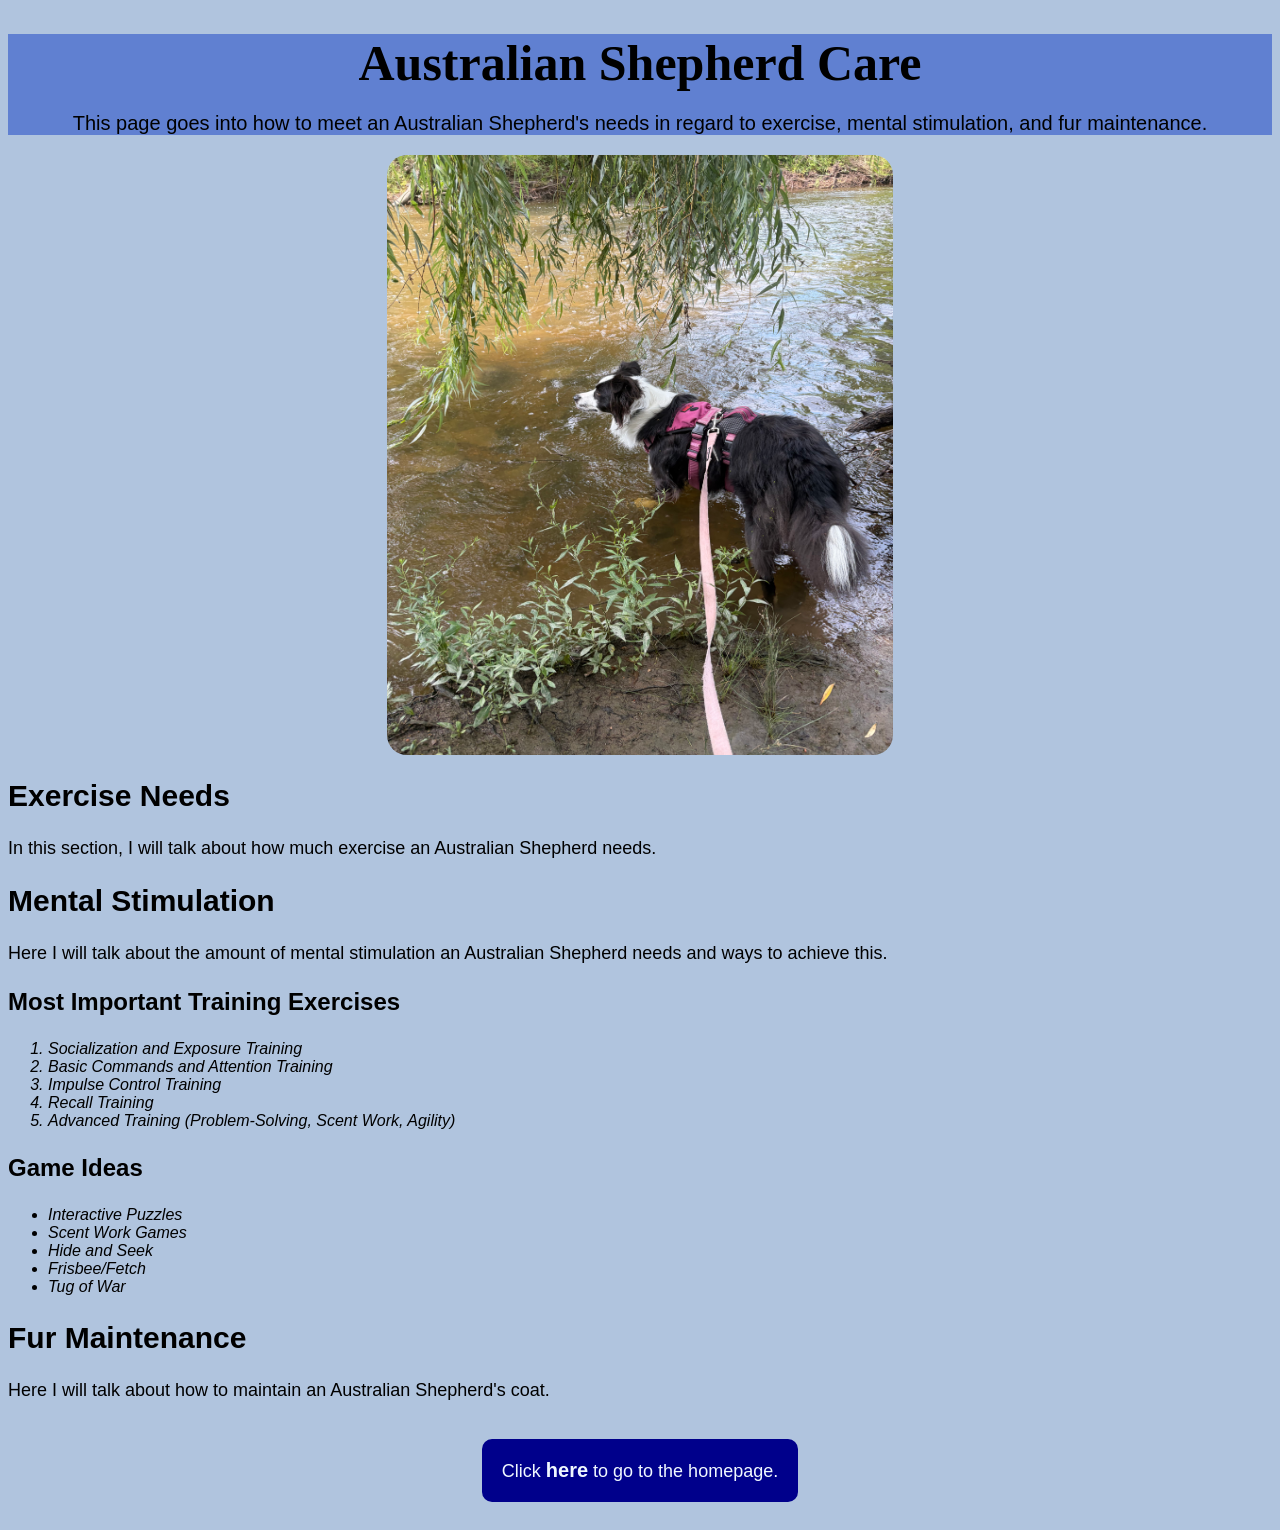
==== page2.html @ 38b5526c "Added classes and IDs to the index.html and page2.html files and styled them in the style.css file. " ====
<!DOCTYPE html>
<html lang="en">
<head>
    <meta charset="UTF-8">
    <meta name="viewport" content="width=device-width, initial-scale=1.0">
    <!--Created a title for visitors to find the webpage-->
    <title>Australian Shepherd Care</title>
    <link rel="stylesheet" href="./css/style.css"/>
</head>
<body>
    <header id="page2_header">
        <!--Used heading 1 tag to indicate the main topic of the page-->
        <h1>Australian Shepherd Care</h1>
        <!--Used a paragraph tag to add text explaining the content of the page-->
        <p class="overview">This page goes into how to meet an Australian Shepherd's needs in 
        regard to exercise, mental stimulation, and fur maintenance.
        </p>
    </header>
    <main>
        <article>
            <!--Included an image and alternative text to describe the image
            for screen readers, the source for the image's location, and defined the width
            to maintain a consistent image size relative to different screen sizes-->
            <img id="page2_image" 
                alt="A picture of my Australian Shepherd, Meadow."
                src="images/Meadow2.jpeg"
                width="40%"
            />
            <section>
                <!--Used the heading 2 tag to create the heading for a section of content-->
                <h2>Exercise Needs</h2>
                <!--Used the paragraph tag to create placeholder text for future content-->
                <p>
                    In this section, I will talk about how much exercise an Australian 
                    Shepherd needs.
                </p>
            </section>
            <section id="mental_stimulation">
                <!--Used the heading 2 tag to create the heading for a section of content-->
                <h2>Mental Stimulation</h2>
                <!--Used the paragraph tag to create placeholder text for future content-->
                <p>
                    Here I will talk about the amount of mental stimulation an Australian
                    Shepherd needs and ways to achieve this.
                </p>
                <!--Used heading 3 tag to put less emphasis on this section-->
                <h3>Most Important Training Exercises</h3>
                <!--Created an ordered list to rank most important training exercises-->
                <ol>
                    <li>Socialization and Exposure Training</li>
                    <li>Basic Commands and Attention Training</li>
                    <li>Impulse Control Training</li>
                    <li>Recall Training</li>
                    <li>Advanced Training (Problem-Solving, Scent Work, Agility)</li>
                </ol>
                <!--Used heading 3 tag to put less emphasis on this section-->
                <h3>Game Ideas</h3>
                <!--Created an unordered list to include list items where order doesn't matter-->
                <ul>
                    <li>Interactive Puzzles</li>
                    <li>Scent Work Games</li>
                    <li>Hide and Seek</li>
                    <li>Frisbee/Fetch</li>
                    <li>Tug of War</li>
                </ul>
            </section>
            <section>
                <!--Used the heading 2 tag to create the heading for a section of content-->
                <h2>Fur Maintenance</h2>
                <!--Used the paragraph tag to create placeholder text for future content-->
                <p>
                    Here I will talk about how to maintain an Australian Shepherd's coat.
                </p>
            </section>
        </article>
    </main>
    <footer>
        <!--Used an anchor tag to link to the other internal webpage and used
        a paragraph tag to wrap the link with text-->
        <p class="button">Click <a href="index.html">here</a> to go to the homepage.</p>
    </footer>
</body>
</html>
---- css/style.css ----
body {
    background-color: lightsteelblue;
}
header {
    background-color:rgb(96, 128, 209);
    text-align: center;
}
h1 {
    font-size: 50px;
    font-weight: bold;
    font-family: Cambria, Cochin, Georgia, Times, 'Times New Roman', serif;
    margin-bottom: 10px;
}
h2 {
    font-size: 30px;
    font-family:Verdana, Geneva, Tahoma, sans-serif;
}
h3 {
    font-size: 24px;
    font-family: Verdana, Geneva, Tahoma, sans-serif;
}
p {
    font-size: 18px;
    font-family: 'Segoe UI', Tahoma, Geneva, Verdana, sans-serif;
}
img {
    width:40%;
    height: 600px;
    border-radius:20px;
    display: block;
    margin: auto;
}
ol {
    font-size: 16px;
    font-family: Verdana, Geneva, Tahoma, sans-serif;
    font-style: italic;
}
ul {
    font-size: 16px;
    font-family: Verdana, Geneva, Tahoma, sans-serif;
    font-style: italic;
}
.button {
    background-color: darkblue;
    color:aliceblue;
    padding:20px;
    text-align:center;
    display:inline-block;
    margin:20px;
    border-radius:10px
}
footer {
    text-align: center;
}
footer a {
    text-decoration: none;
    color:aliceblue;
    font-size:20px;
    font-weight: bold;
}
.subheader {
    font-size: 20px;
    font-weight: 500;
    font-style: italic;
    color:rgb(42, 48, 48);
}
#page1_image {
    border-style: inset;
    border-color: cornflowerblue;
    margin-top:10px;
}
.overview {
    font-size: 20px;
    font-weight:480;
}
#page1_header {
    border-radius: 20px;
    padding-bottom:4px;
}
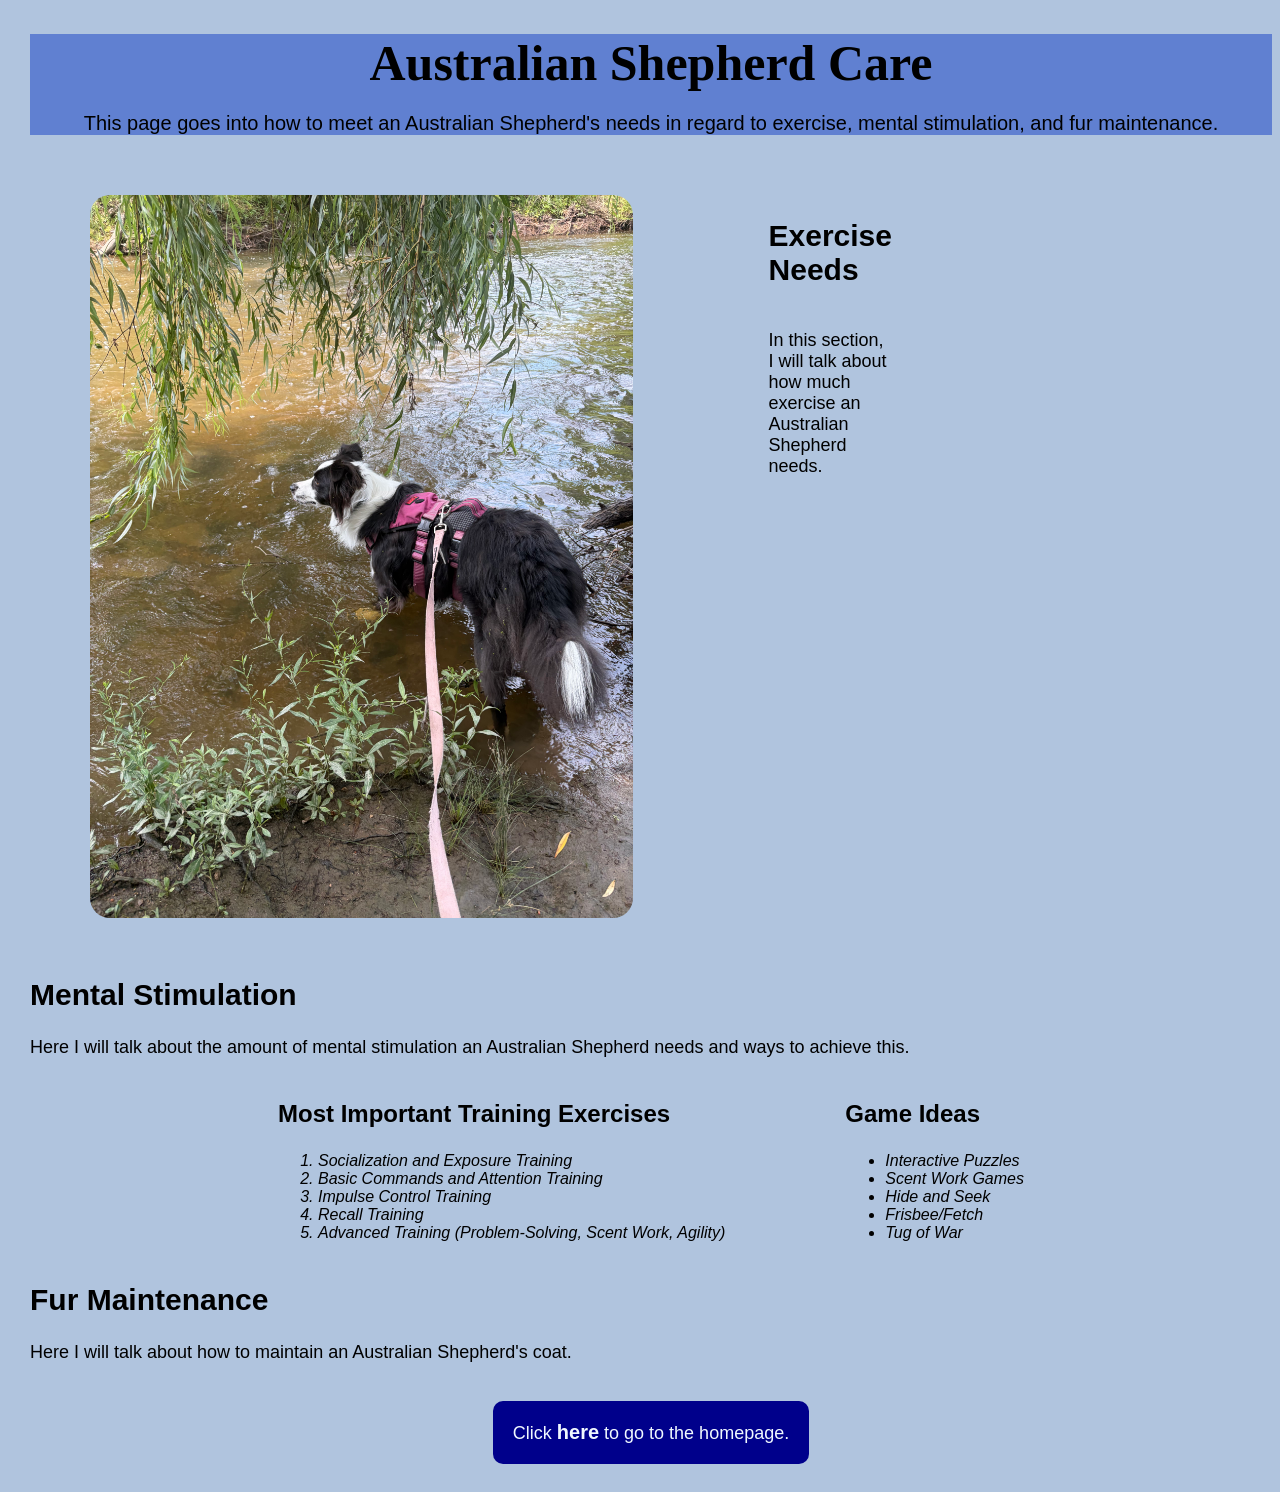
==== commit e208b084: "Updated index.html, page2.html, and style.css to implement flex boxes for better aligning images and" ====
--- a/page2.html
+++ b/page2.html
@@ -18,15 +18,18 @@
     </header>
     <main>
         <article>
-            <!--Included an image and alternative text to describe the image
-            for screen readers, the source for the image's location, and defined the width
-            to maintain a consistent image size relative to different screen sizes-->
-            <img id="page2_image" 
-                alt="A picture of my Australian Shepherd, Meadow."
-                src="images/Meadow2.jpeg"
-                width="40%"
-            />
-            <section>
+            <section id="image2_wrapper">
+              <div class="page2_column1">
+                <!--Included an image and alternative text to describe the image
+                for screen readers, the source for the image's location, and defined the width
+                to maintain a consistent image size relative to different screen sizes-->
+                <img id="page2_image" 
+                    alt="A picture of my Australian Shepherd, Meadow."
+                    src="images/Meadow2.jpeg"
+                    width="40%"
+                />
+              </div>
+              <div class="page2_column2">
                 <!--Used the heading 2 tag to create the heading for a section of content-->
                 <h2>Exercise Needs</h2>
                 <!--Used the paragraph tag to create placeholder text for future content-->
@@ -34,8 +37,9 @@
                     In this section, I will talk about how much exercise an Australian 
                     Shepherd needs.
                 </p>
+              </div>
             </section>
-            <section id="mental_stimulation">
+            <section>
                 <!--Used the heading 2 tag to create the heading for a section of content-->
                 <h2>Mental Stimulation</h2>
                 <!--Used the paragraph tag to create placeholder text for future content-->
@@ -43,26 +47,32 @@
                     Here I will talk about the amount of mental stimulation an Australian
                     Shepherd needs and ways to achieve this.
                 </p>
-                <!--Used heading 3 tag to put less emphasis on this section-->
-                <h3>Most Important Training Exercises</h3>
-                <!--Created an ordered list to rank most important training exercises-->
-                <ol>
-                    <li>Socialization and Exposure Training</li>
-                    <li>Basic Commands and Attention Training</li>
-                    <li>Impulse Control Training</li>
-                    <li>Recall Training</li>
-                    <li>Advanced Training (Problem-Solving, Scent Work, Agility)</li>
-                </ol>
-                <!--Used heading 3 tag to put less emphasis on this section-->
-                <h3>Game Ideas</h3>
-                <!--Created an unordered list to include list items where order doesn't matter-->
-                <ul>
-                    <li>Interactive Puzzles</li>
-                    <li>Scent Work Games</li>
-                    <li>Hide and Seek</li>
-                    <li>Frisbee/Fetch</li>
-                    <li>Tug of War</li>
-                </ul>
+                <section id="training_games_row">
+                  <div class="column1">
+                    <!--Used heading 3 tag to put less emphasis on this section-->
+                    <h3>Most Important Training Exercises</h3>
+                    <!--Created an ordered list to rank most important training exercises-->
+                    <ol>
+                        <li>Socialization and Exposure Training</li>
+                        <li>Basic Commands and Attention Training</li>
+                        <li>Impulse Control Training</li>
+                        <li>Recall Training</li>
+                        <li>Advanced Training (Problem-Solving, Scent Work, Agility)</li>
+                    </ol>
+                  </div>
+                  <div class="column2">
+                    <!--Used heading 3 tag to put less emphasis on this section-->
+                    <h3>Game Ideas</h3>
+                    <!--Created an unordered list to include list items where order doesn't matter-->
+                    <ul>
+                        <li>Interactive Puzzles</li>
+                        <li>Scent Work Games</li>
+                        <li>Hide and Seek</li>
+                        <li>Frisbee/Fetch</li>
+                        <li>Tug of War</li>
+                    </ul>
+                  </div>
+                </section>
             </section>
             <section>
                 <!--Used the heading 2 tag to create the heading for a section of content-->
--- a/css/style.css
+++ b/css/style.css
@@ -1,5 +1,6 @@
 body {
     background-color: lightsteelblue;
+    margin-left:30px;
 }
 header {
     background-color:rgb(96, 128, 209);
@@ -24,11 +25,10 @@
     font-family: 'Segoe UI', Tahoma, Geneva, Verdana, sans-serif;
 }
 img {
-    width:40%;
-    height: 600px;
+    width:60%;
+    height: auto;
     border-radius:20px;
     display: block;
-    margin: auto;
 }
 ol {
     font-size: 16px;
@@ -68,12 +68,58 @@
     border-style: inset;
     border-color: cornflowerblue;
     margin-top:10px;
+    width:80%;
+    height:auto;
 }
 .overview {
     font-size: 20px;
-    font-weight:480;
 }
 #page1_header {
     border-radius: 20px;
     padding-bottom:4px;
-}+}
+#training_games_row {
+    display:flex;
+    flex-direction: row;
+    justify-content: space-around;
+    justify-content:center;
+    gap:120px;
+}
+.column1 .column2 {
+    display:flex;
+    flex-direction:column;
+    margin:30px;
+}
+#image1_wrapper {
+    display:flex;
+    flex-direction: row;
+    justify-content:space-around;
+    margin:60px;
+}
+.index_column1 .index_column2 {
+    display:flex;
+    flex-direction:column;
+    justify-content:center;
+}
+.index_column2 {
+    padding-right: 240px;
+    width:40%;
+}
+#image2_wrapper {
+    display:flex;
+    flex-direction:row;
+    justify-content:space-around;
+    justify-content: center;
+    margin:60px;
+}
+.page2_column2 {
+    display:flex;
+    flex-direction:column;
+    padding-right:320px;
+    width:50%;
+    justify-content:left;
+}
+#page2_image {
+    width:80%;
+    height:auto;
+}
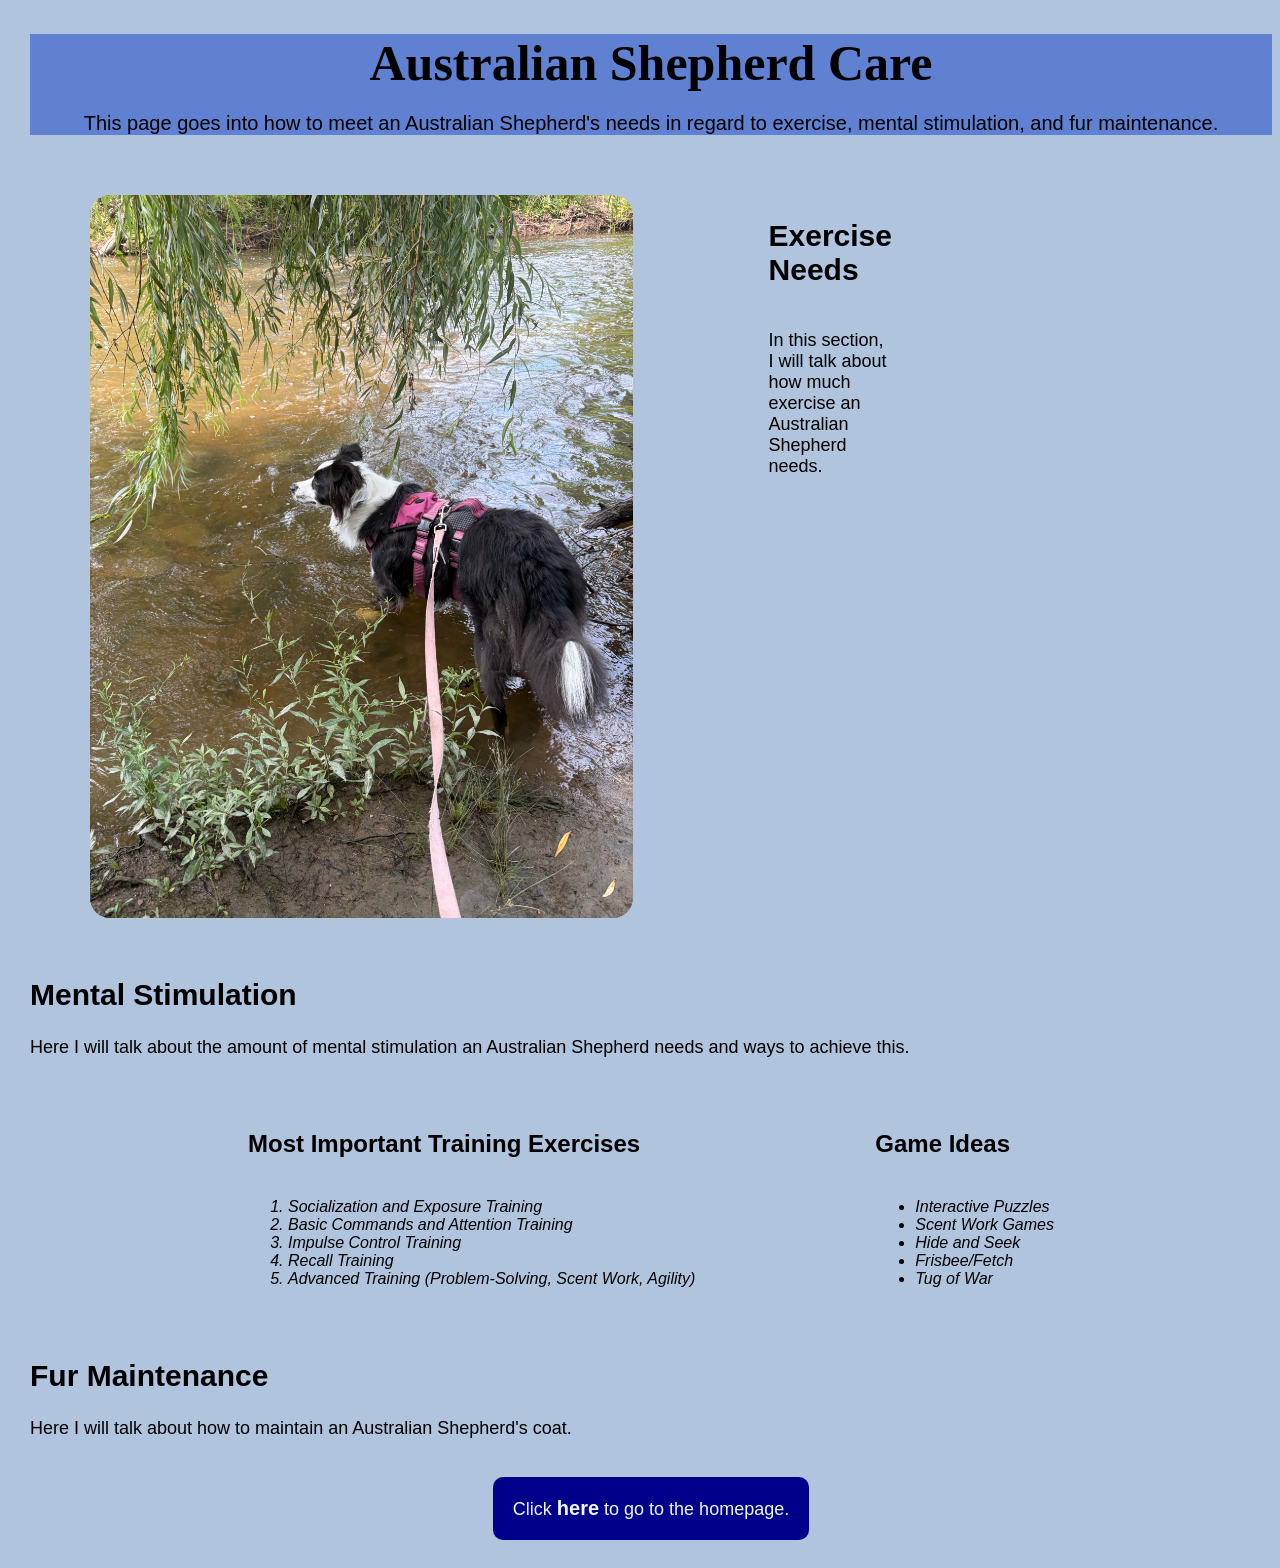
==== commit cd362aa2: "Added comments explaining the styles I used in style.css, index.html, and page2.html." ====
--- a/page2.html
+++ b/page2.html
@@ -8,6 +8,7 @@
     <link rel="stylesheet" href="./css/style.css"/>
 </head>
 <body>
+    <!--Created a unique page2_header ID to only select this page's header-->
     <header id="page2_header">
         <!--Used heading 1 tag to indicate the main topic of the page-->
         <h1>Australian Shepherd Care</h1>
@@ -18,7 +19,9 @@
     </header>
     <main>
         <article>
+            <!--Created a section id to wrap elements for flexbox styling-->
             <section id="image2_wrapper">
+              <!--Created a div class to define the first column in the flexbox-->
               <div class="page2_column1">
                 <!--Included an image and alternative text to describe the image
                 for screen readers, the source for the image's location, and defined the width
@@ -29,6 +32,7 @@
                     width="40%"
                 />
               </div>
+              <!--Created a div class to define the second column in the flexbox-->
               <div class="page2_column2">
                 <!--Used the heading 2 tag to create the heading for a section of content-->
                 <h2>Exercise Needs</h2>
@@ -47,7 +51,9 @@
                     Here I will talk about the amount of mental stimulation an Australian
                     Shepherd needs and ways to achieve this.
                 </p>
+                <!--Created a section id to wrap elements for flexbox styling-->
                 <section id="training_games_row">
+                  <!--Created a div class to define the first column in the flexbox-->
                   <div class="column1">
                     <!--Used heading 3 tag to put less emphasis on this section-->
                     <h3>Most Important Training Exercises</h3>
@@ -60,6 +66,7 @@
                         <li>Advanced Training (Problem-Solving, Scent Work, Agility)</li>
                     </ol>
                   </div>
+                  <!--Created a div class to define the second column in the flexbox-->
                   <div class="column2">
                     <!--Used heading 3 tag to put less emphasis on this section-->
                     <h3>Game Ideas</h3>
@@ -87,6 +94,7 @@
     <footer>
         <!--Used an anchor tag to link to the other internal webpage and used
         a paragraph tag to wrap the link with text-->
+        <!--Created a button p class to style the naviagation link in the footer-->
         <p class="button">Click <a href="index.html">here</a> to go to the homepage.</p>
     </footer>
 </body>
--- a/css/style.css
+++ b/css/style.css
@@ -1,45 +1,59 @@
+/*Changed the background color of both pages and changed the margin so add 
+space on the left of both pages by targeting the body element*/
 body {
     background-color: lightsteelblue;
     margin-left:30px;
 }
+/*Targeted the headers of both pages to change their background color 
+and centered the text on the page*/
 header {
     background-color:rgb(96, 128, 209);
     text-align: center;
 }
+/*Targeted h1 tags to set the font size, bold the text, change the font family
+and add space beneath*/
 h1 {
     font-size: 50px;
     font-weight: bold;
     font-family: Cambria, Cochin, Georgia, Times, 'Times New Roman', serif;
     margin-bottom: 10px;
 }
+/*Targeted h2 tags to set font size and font family*/
 h2 {
     font-size: 30px;
     font-family:Verdana, Geneva, Tahoma, sans-serif;
 }
+/*Targeted h3 tags to set font size and font family*/
 h3 {
     font-size: 24px;
     font-family: Verdana, Geneva, Tahoma, sans-serif;
 }
+/*Targeted p tags to set font size and font family*/
 p {
     font-size: 18px;
     font-family: 'Segoe UI', Tahoma, Geneva, Verdana, sans-serif;
 }
+/*Targeted img elements to set the image size and round the edges*/
 img {
     width:60%;
     height: auto;
     border-radius:20px;
     display: block;
 }
+/*Target ol tags to set font size, font family, and change the font style*/
 ol {
     font-size: 16px;
     font-family: Verdana, Geneva, Tahoma, sans-serif;
     font-style: italic;
 }
+/*Targeted ul tags to set font size, font family, and change font style*/
 ul {
     font-size: 16px;
     font-family: Verdana, Geneva, Tahoma, sans-serif;
     font-style: italic;
 }
+/*Targeted the button class to a button for the navigation link in the footer.
+Changed background color, text color, alignment, and border radius*/
 .button {
     background-color: darkblue;
     color:aliceblue;
@@ -49,21 +63,29 @@
     margin:20px;
     border-radius:10px
 }
+/*Centered text in the footer*/
 footer {
     text-align: center;
 }
+/*Targeted the anchor tag in the footer to remove the underline, change the text
+color, increase the font size, and bold the text*/
 footer a {
     text-decoration: none;
     color:aliceblue;
     font-size:20px;
     font-weight: bold;
 }
+/*Targeted the subheader class to give it a different font size, font weight,
+italicize it, and make it a dark gray color*/
 .subheader {
     font-size: 20px;
     font-weight: 500;
     font-style: italic;
     color:rgb(42, 48, 48);
 }
+/*Targeted the page1_image ID to only apply changes to the image on index.html.
+Included an inset border style, a border color, a space above, and changed the 
+size*/
 #page1_image {
     border-style: inset;
     border-color: cornflowerblue;
@@ -71,47 +93,55 @@
     width:80%;
     height:auto;
 }
+/*Targeted the overview class to change font size*/
 .overview {
     font-size: 20px;
 }
+/*Targeted page1_header ID to only change index.html by rounding its edges
+and adding space within the heading*/
 #page1_header {
     border-radius: 20px;
     padding-bottom:4px;
 }
+/*Targeted training_games_row ID to define how the flex box row acts on page2.html*/
 #training_games_row {
     display:flex;
     flex-direction: row;
-    justify-content: space-around;
     justify-content:center;
     gap:120px;
 }
-.column1 .column2 {
+/*Targeted the column1 and column2 classes to define the layout and spacing
+of the flexbox columns on page2.html*/
+.column1, .column2 {
     display:flex;
     flex-direction:column;
     margin:30px;
 }
+/*Targeted image1_wrapper ID to define the flex box row's size and spacing on index.html */
 #image1_wrapper {
     display:flex;
     flex-direction: row;
     justify-content:space-around;
     margin:60px;
 }
-.index_column1 .index_column2 {
+/*Targeted index_column1 and index_column2 to define the spacing of the columns*/
+.index_column1, .index_column2 {
     display:flex;
     flex-direction:column;
-    justify-content:center;
 }
+/*Targeted index_column2 class to set it's size and push it left inside it's container*/
 .index_column2 {
     padding-right: 240px;
     width:40%;
 }
+/*Targeted image2_wrapper ID to define how the flex box's size and spacing on page2.html*/
 #image2_wrapper {
     display:flex;
     flex-direction:row;
-    justify-content:space-around;
     justify-content: center;
     margin:60px;
 }
+/*Targeted page2_column2 class to adjust spacing, size, and push it left*/
 .page2_column2 {
     display:flex;
     flex-direction:column;
@@ -119,6 +149,7 @@
     width:50%;
     justify-content:left;
 }
+/*Targeted page2_image ID to adjust size*/
 #page2_image {
     width:80%;
     height:auto;
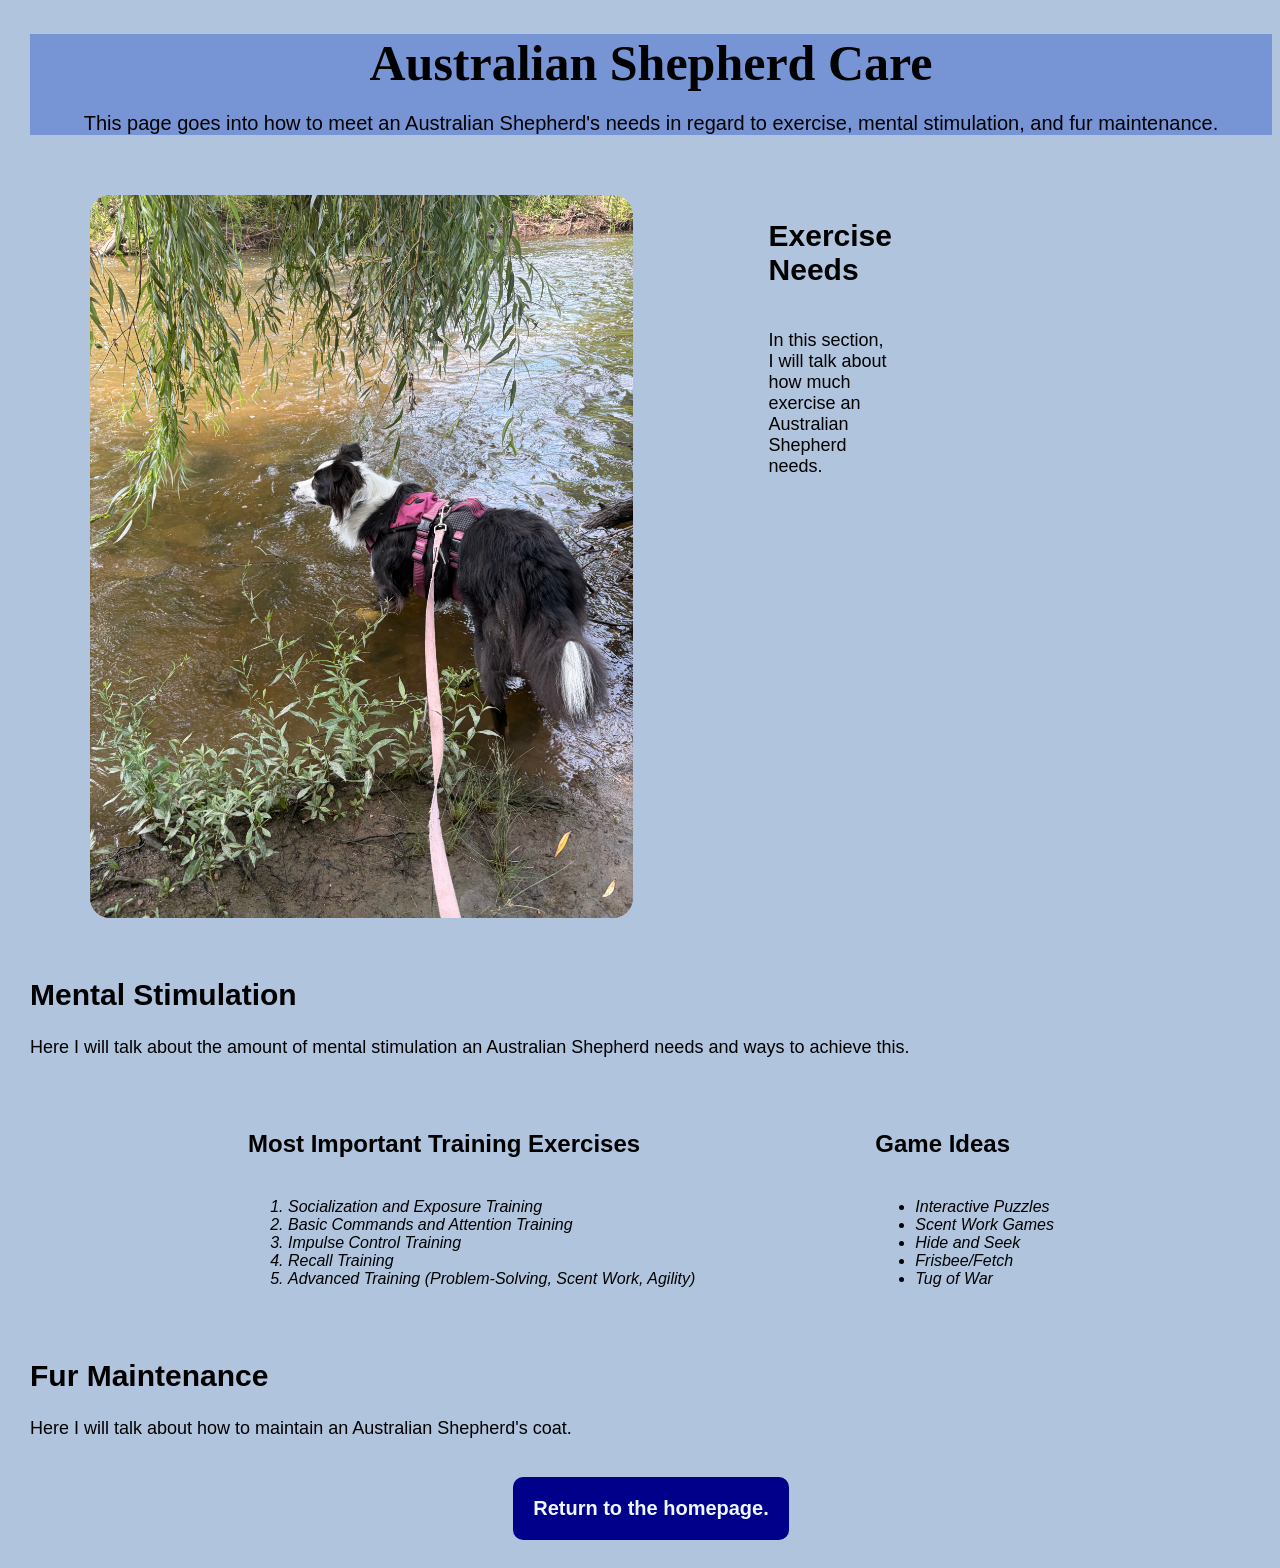
==== commit aedbdc35: "Checked background and text color contrasts with WebAIM's Contrast Checker and reduced the backgroun" ====
--- a/page2.html
+++ b/page2.html
@@ -27,7 +27,8 @@
                 for screen readers, the source for the image's location, and defined the width
                 to maintain a consistent image size relative to different screen sizes-->
                 <img id="page2_image" 
-                    alt="A picture of my Australian Shepherd, Meadow."
+                    alt="A picture of my black-and-white bicolor Australian
+                    Shepherd, Meadow, standing in a river."
                     src="images/Meadow2.jpeg"
                     width="40%"
                 />
@@ -92,10 +93,16 @@
         </article>
     </main>
     <footer>
-        <!--Used an anchor tag to link to the other internal webpage and used
-        a paragraph tag to wrap the link with text-->
-        <!--Created a button p class to style the naviagation link in the footer-->
-        <p class="button">Click <a href="index.html">here</a> to go to the homepage.</p>
+        <nav>
+            <!--Used an anchor tag to link to the other internal webpage and used
+            a paragraph tag to wrap the link with text-->
+            <!--Created a button p class to style the navigation link in the footer-->
+            <p class="button">
+                <a href="index.html">
+                    Return to the homepage.
+                </a>
+            </p>
+        </nav>
     </footer>
 </body>
 </html>
--- a/css/style.css
+++ b/css/style.css
@@ -7,7 +7,7 @@
 /*Targeted the headers of both pages to change their background color 
 and centered the text on the page*/
 header {
-    background-color:rgb(96, 128, 209);
+    background-color:rgb(96, 128, 209, 0.70);
     text-align: center;
 }
 /*Targeted h1 tags to set the font size, bold the text, change the font family
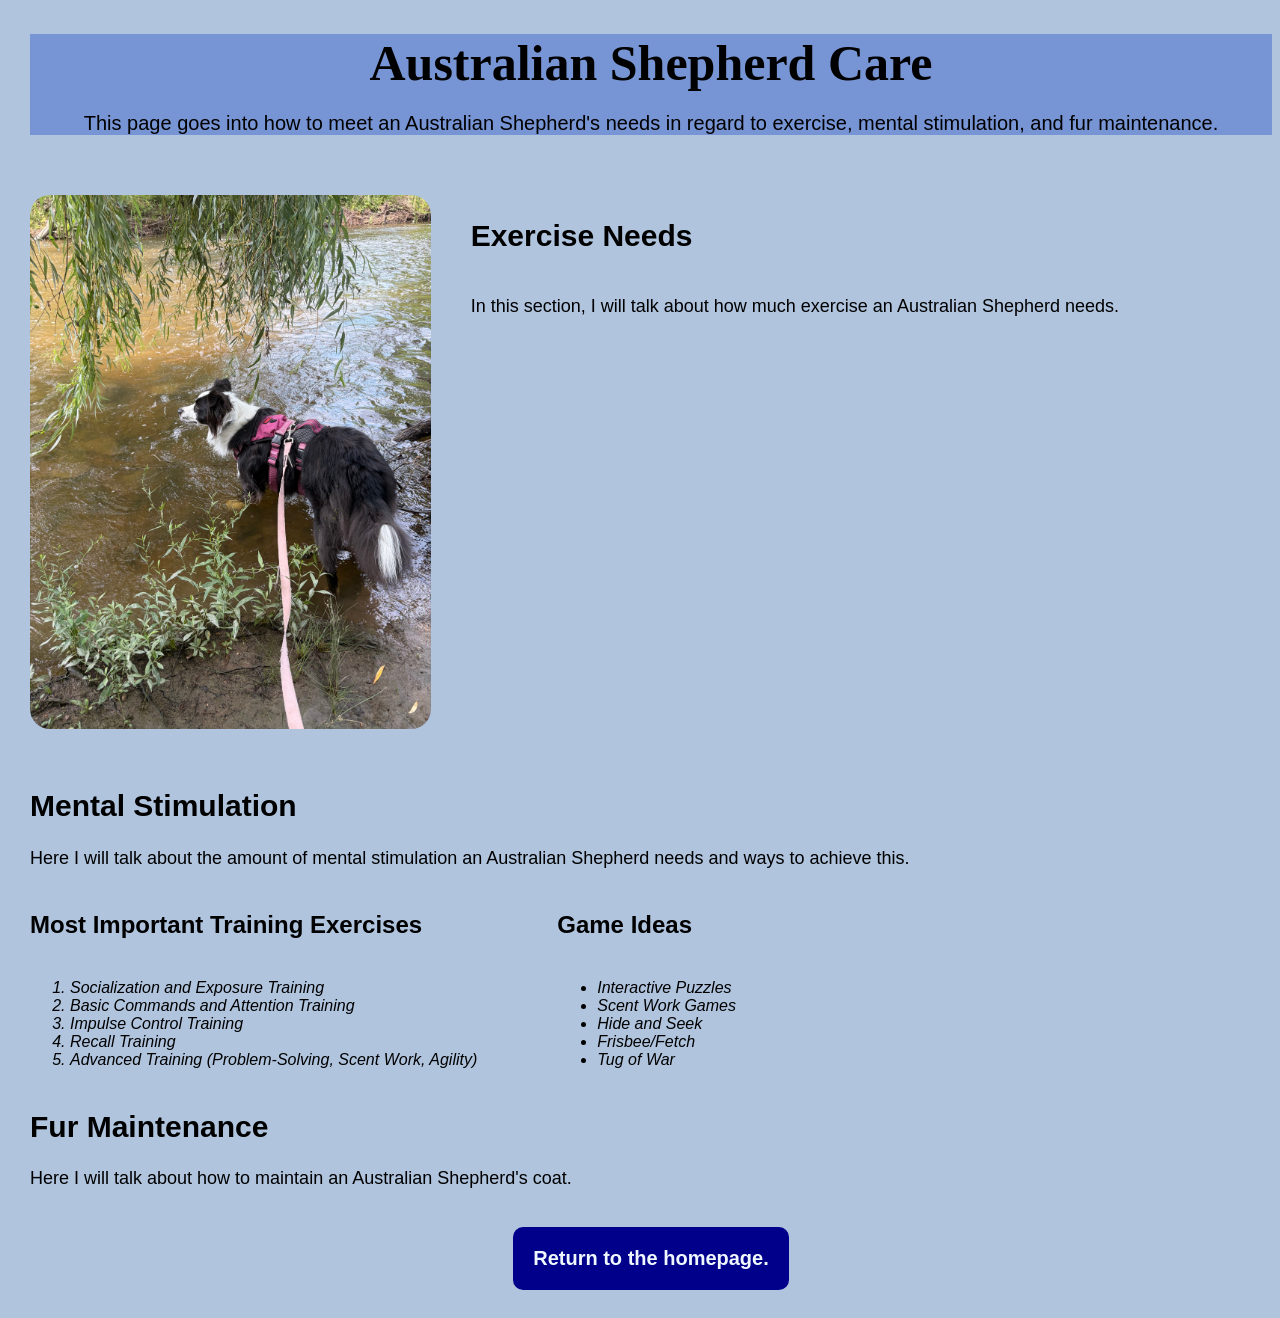
==== commit 1cc1c8c1: "Added media queries to adjusts flexbox layouts for smaller screen sizes. Fixed issue that caused tex" ====
--- a/page2.html
+++ b/page2.html
@@ -30,7 +30,7 @@
                     alt="A picture of my black-and-white bicolor Australian
                     Shepherd, Meadow, standing in a river."
                     src="images/Meadow2.jpeg"
-                    width="40%"
+                    width="60%"
                 />
               </div>
               <!--Created a div class to define the second column in the flexbox-->
--- a/css/style.css
+++ b/css/style.css
@@ -90,8 +90,7 @@
     border-style: inset;
     border-color: cornflowerblue;
     margin-top:10px;
-    width:80%;
-    height:auto;
+    width:100%;
 }
 /*Targeted the overview class to change font size*/
 .overview {
@@ -107,50 +106,66 @@
 #training_games_row {
     display:flex;
     flex-direction: row;
-    justify-content:center;
-    gap:120px;
+    gap:80px;
 }
 /*Targeted the column1 and column2 classes to define the layout and spacing
 of the flexbox columns on page2.html*/
 .column1, .column2 {
     display:flex;
     flex-direction:column;
-    margin:30px;
 }
 /*Targeted image1_wrapper ID to define the flex box row's size and spacing on index.html */
 #image1_wrapper {
     display:flex;
     flex-direction: row;
     justify-content:space-around;
-    margin:60px;
+    gap:40px;
+    margin:60px 0;
+    width:auto;
 }
 /*Targeted index_column1 and index_column2 to define the spacing of the columns*/
 .index_column1, .index_column2 {
     display:flex;
     flex-direction:column;
 }
-/*Targeted index_column2 class to set it's size and push it left inside it's container*/
+.index_column1 {
+    flex:1;
+}
 .index_column2 {
-    padding-right: 240px;
-    width:40%;
+    flex:2;
 }
 /*Targeted image2_wrapper ID to define how the flex box's size and spacing on page2.html*/
 #image2_wrapper {
     display:flex;
     flex-direction:row;
-    justify-content: center;
-    margin:60px;
+    justify-content: space-around;
+    gap:40px;
+    margin:60px 0;
+    width:auto;
+}
+.page2_column1 {
+    flex:1;
 }
 /*Targeted page2_column2 class to adjust spacing, size, and push it left*/
 .page2_column2 {
     display:flex;
     flex-direction:column;
-    padding-right:320px;
-    width:50%;
-    justify-content:left;
+    flex:2;
 }
 /*Targeted page2_image ID to adjust size*/
 #page2_image {
-    width:80%;
+    width:100%;
     height:auto;
 }
+@media (max-width: 600px) {
+    #image1_wrapper, #image2_wrapper {
+        flex-direction: column;
+        align-items: center;
+    }
+}
+@media (max-width: 600px) {
+    #training_games_row {
+        flex-direction: column;
+        gap:20px;
+    }
+}
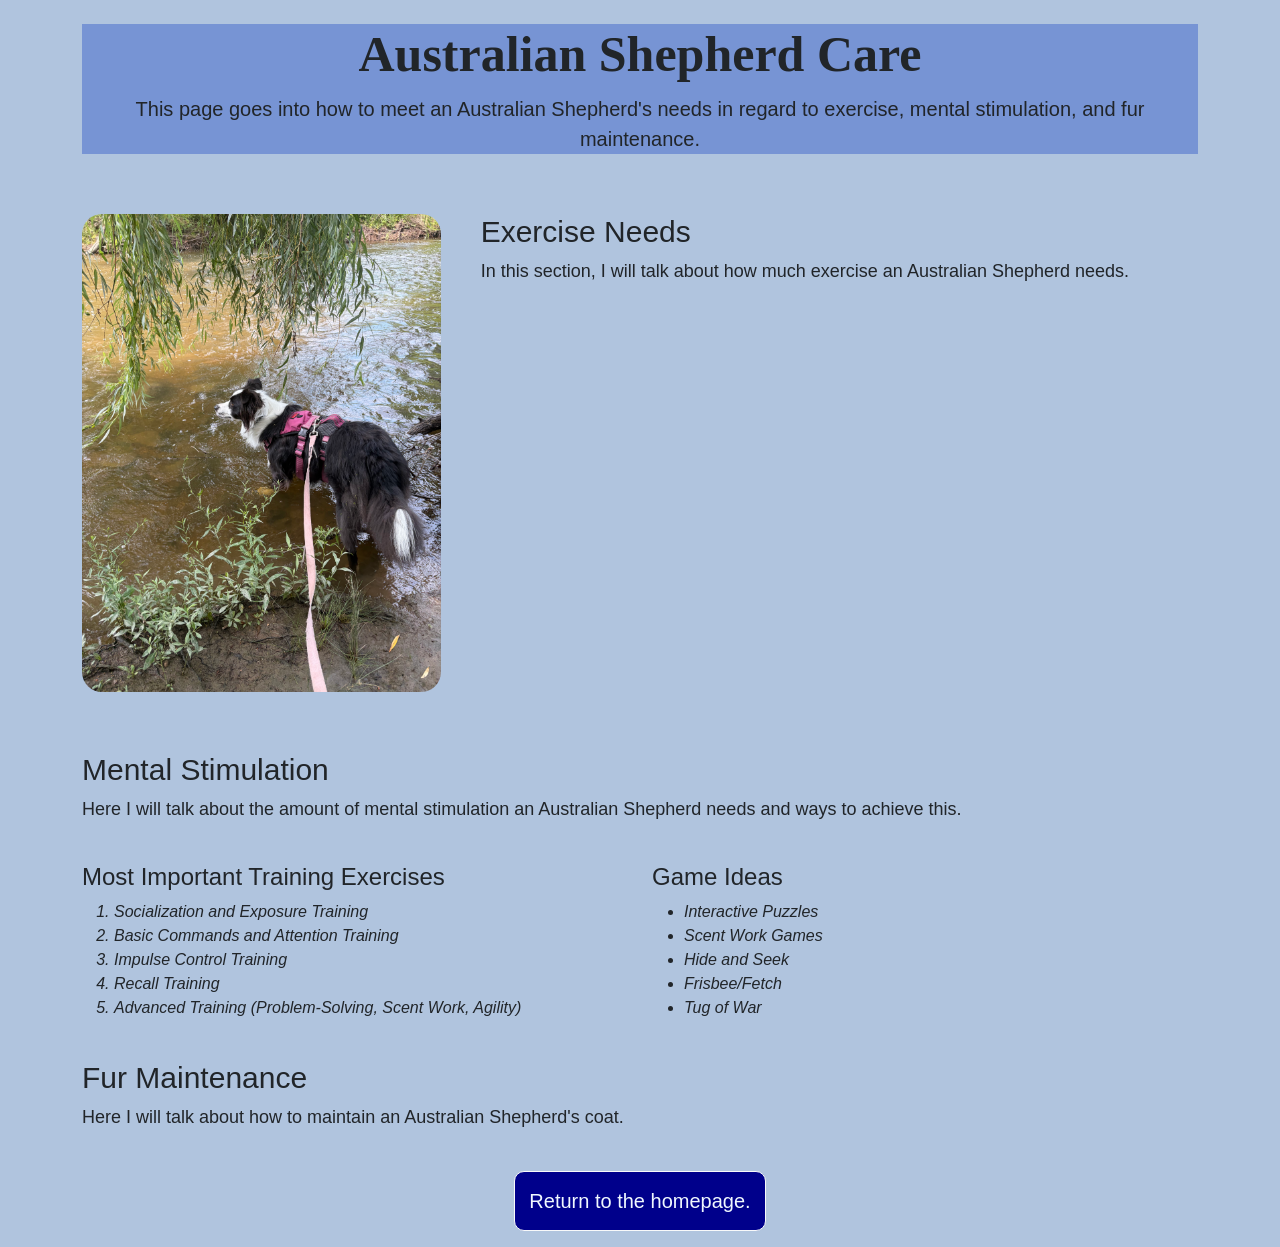
==== commit 0d1800b7: "Linked the Bootstrap CDN in the heads of both html files. Applied Bootstrap to both pages by wrappin" ====
--- a/page2.html
+++ b/page2.html
@@ -5,15 +5,20 @@
     <meta name="viewport" content="width=device-width, initial-scale=1.0">
     <!--Created a title for visitors to find the webpage-->
     <title>Australian Shepherd Care</title>
+
+    <link href="https://cdn.jsdelivr.net/npm/bootstrap@5.3.8/dist/css/bootstrap.min.css" 
+    rel="stylesheet" integrity="sha384-sRIl4kxILFvY47J16cr9ZwB07vP4J8+LH7qKQnuqkuIAvNWLzeN8tE5YBujZqJLB" 
+    crossorigin="anonymous">
+    
     <link rel="stylesheet" href="./css/style.css"/>
 </head>
-<body>
+<body class="container">
     <!--Created a unique page2_header ID to only select this page's header-->
-    <header id="page2_header">
+    <header id="page2_header" class="text-center mt-4">
         <!--Used heading 1 tag to indicate the main topic of the page-->
         <h1>Australian Shepherd Care</h1>
         <!--Used a paragraph tag to add text explaining the content of the page-->
-        <p class="overview">This page goes into how to meet an Australian Shepherd's needs in 
+        <p class="overview" class="lead">This page goes into how to meet an Australian Shepherd's needs in 
         regard to exercise, mental stimulation, and fur maintenance.
         </p>
     </header>
@@ -22,19 +27,17 @@
             <!--Created a section id to wrap elements for flexbox styling-->
             <section id="image2_wrapper">
               <!--Created a div class to define the first column in the flexbox-->
-              <div class="page2_column1">
+              <div class="page2_column1 col-md-8">
                 <!--Included an image and alternative text to describe the image
                 for screen readers, the source for the image's location, and defined the width
                 to maintain a consistent image size relative to different screen sizes-->
-                <img id="page2_image" 
-                    alt="A picture of my black-and-white bicolor Australian
-                    Shepherd, Meadow, standing in a river."
+                <img id="page2_image" class="img-fluid" 
+                    alt="A picture of my black-and-white bicolor Australian Shepherd, Meadow, standing in a river."
                     src="images/Meadow2.jpeg"
-                    width="60%"
                 />
               </div>
               <!--Created a div class to define the second column in the flexbox-->
-              <div class="page2_column2">
+              <div class="page2_column2 col-md-4">
                 <!--Used the heading 2 tag to create the heading for a section of content-->
                 <h2>Exercise Needs</h2>
                 <!--Used the paragraph tag to create placeholder text for future content-->
@@ -53,9 +56,9 @@
                     Shepherd needs and ways to achieve this.
                 </p>
                 <!--Created a section id to wrap elements for flexbox styling-->
-                <section id="training_games_row">
-                  <!--Created a div class to define the first column in the flexbox-->
-                  <div class="column1">
+                <section id="training_games_row" class="row justify-content center">
+                <!--Created a div class to define the first column in the flexbox-->
+                  <div class="col-md-6 mb-4 mt-4">
                     <!--Used heading 3 tag to put less emphasis on this section-->
                     <h3>Most Important Training Exercises</h3>
                     <!--Created an ordered list to rank most important training exercises-->
@@ -67,8 +70,9 @@
                         <li>Advanced Training (Problem-Solving, Scent Work, Agility)</li>
                     </ol>
                   </div>
-                  <!--Created a div class to define the second column in the flexbox-->
-                  <div class="column2">
+                
+                <!--Created a div class to define the second column in the flexbox-->
+                  <div class="col-md-6 mb-4 mt-4">
                     <!--Used heading 3 tag to put less emphasis on this section-->
                     <h3>Game Ideas</h3>
                     <!--Created an unordered list to include list items where order doesn't matter-->
@@ -79,7 +83,7 @@
                         <li>Frisbee/Fetch</li>
                         <li>Tug of War</li>
                     </ul>
-                  </div>
+                   </div>
                 </section>
             </section>
             <section>
@@ -98,7 +102,7 @@
             a paragraph tag to wrap the link with text-->
             <!--Created a button p class to style the navigation link in the footer-->
             <p class="button">
-                <a href="index.html">
+                <a href="index.html" class="btn btn-light btn-lg">
                     Return to the homepage.
                 </a>
             </p>
--- a/css/style.css
+++ b/css/style.css
@@ -5,7 +5,8 @@
     margin-left:30px;
 }
 /*Targeted the headers of both pages to change their background color 
-and centered the text on the page*/
+and centered the text on the page and added a opacity percentage to improve
+text readability*/
 header {
     background-color:rgb(96, 128, 209, 0.70);
     text-align: center;
@@ -54,18 +55,16 @@
 }
 /*Targeted the button class to a button for the navigation link in the footer.
 Changed background color, text color, alignment, and border radius*/
-.button {
+.btn-light {
     background-color: darkblue;
     color:aliceblue;
-    padding:20px;
-    text-align:center;
-    display:inline-block;
-    margin:20px;
+    padding:14px;
     border-radius:10px
 }
 /*Centered text in the footer*/
 footer {
     text-align: center;
+    margin-top: 40px;
 }
 /*Targeted the anchor tag in the footer to remove the underline, change the text
 color, increase the font size, and bold the text*/
@@ -102,19 +101,23 @@
     border-radius: 20px;
     padding-bottom:4px;
 }
-/*Targeted training_games_row ID to define how the flex box row acts on page2.html*/
+/*Targeted training_games_row ID to define how the flex box row acts on page2.html
+and added a gap between elements*/
+/*
 #training_games_row {
     display:flex;
     flex-direction: row;
     gap:80px;
-}
+}*/
 /*Targeted the column1 and column2 classes to define the layout and spacing
 of the flexbox columns on page2.html*/
+/*
 .column1, .column2 {
     display:flex;
     flex-direction:column;
-}
-/*Targeted image1_wrapper ID to define the flex box row's size and spacing on index.html */
+}/*
+/*Targeted image1_wrapper ID to define the flex box row's size, layout and spacing
+on index.html */
 #image1_wrapper {
     display:flex;
     flex-direction: row;
@@ -128,6 +131,8 @@
     display:flex;
     flex-direction:column;
 }
+/*Used flex-grow properties to adjust the amount of extra space the 
+columns take up in the flexbox*/
 .index_column1 {
     flex:1;
 }
@@ -143,10 +148,13 @@
     margin:60px 0;
     width:auto;
 }
+/*Used flex grow properties to adjust the amount of extra space page2_column1
+takes up in the flexbox*/
 .page2_column1 {
     flex:1;
 }
-/*Targeted page2_column2 class to adjust spacing, size, and push it left*/
+/*Targeted page2_column2 class to define the flex direction as a column
+adjust spacing the amount of extra space the column takes up in the flexbox*/
 .page2_column2 {
     display:flex;
     flex-direction:column;
@@ -157,15 +165,20 @@
     width:100%;
     height:auto;
 }
+/*Added a media query to adjust image1_wrapper and image2_wrapper flexboxes
+layouts on screens 600 pixels or smaller. This stacks elements instead of displaying
+them side by side and centers them on the page*/
 @media (max-width: 600px) {
     #image1_wrapper, #image2_wrapper {
         flex-direction: column;
         align-items: center;
     }
 }
+/*Added an additional media query to target the training_games_row flexbox
+specifically.This stacks the elements and reduces the gap on screens 600 pixels 
+or smaller*/
 @media (max-width: 600px) {
     #training_games_row {
         flex-direction: column;
-        gap:20px;
     }
 }
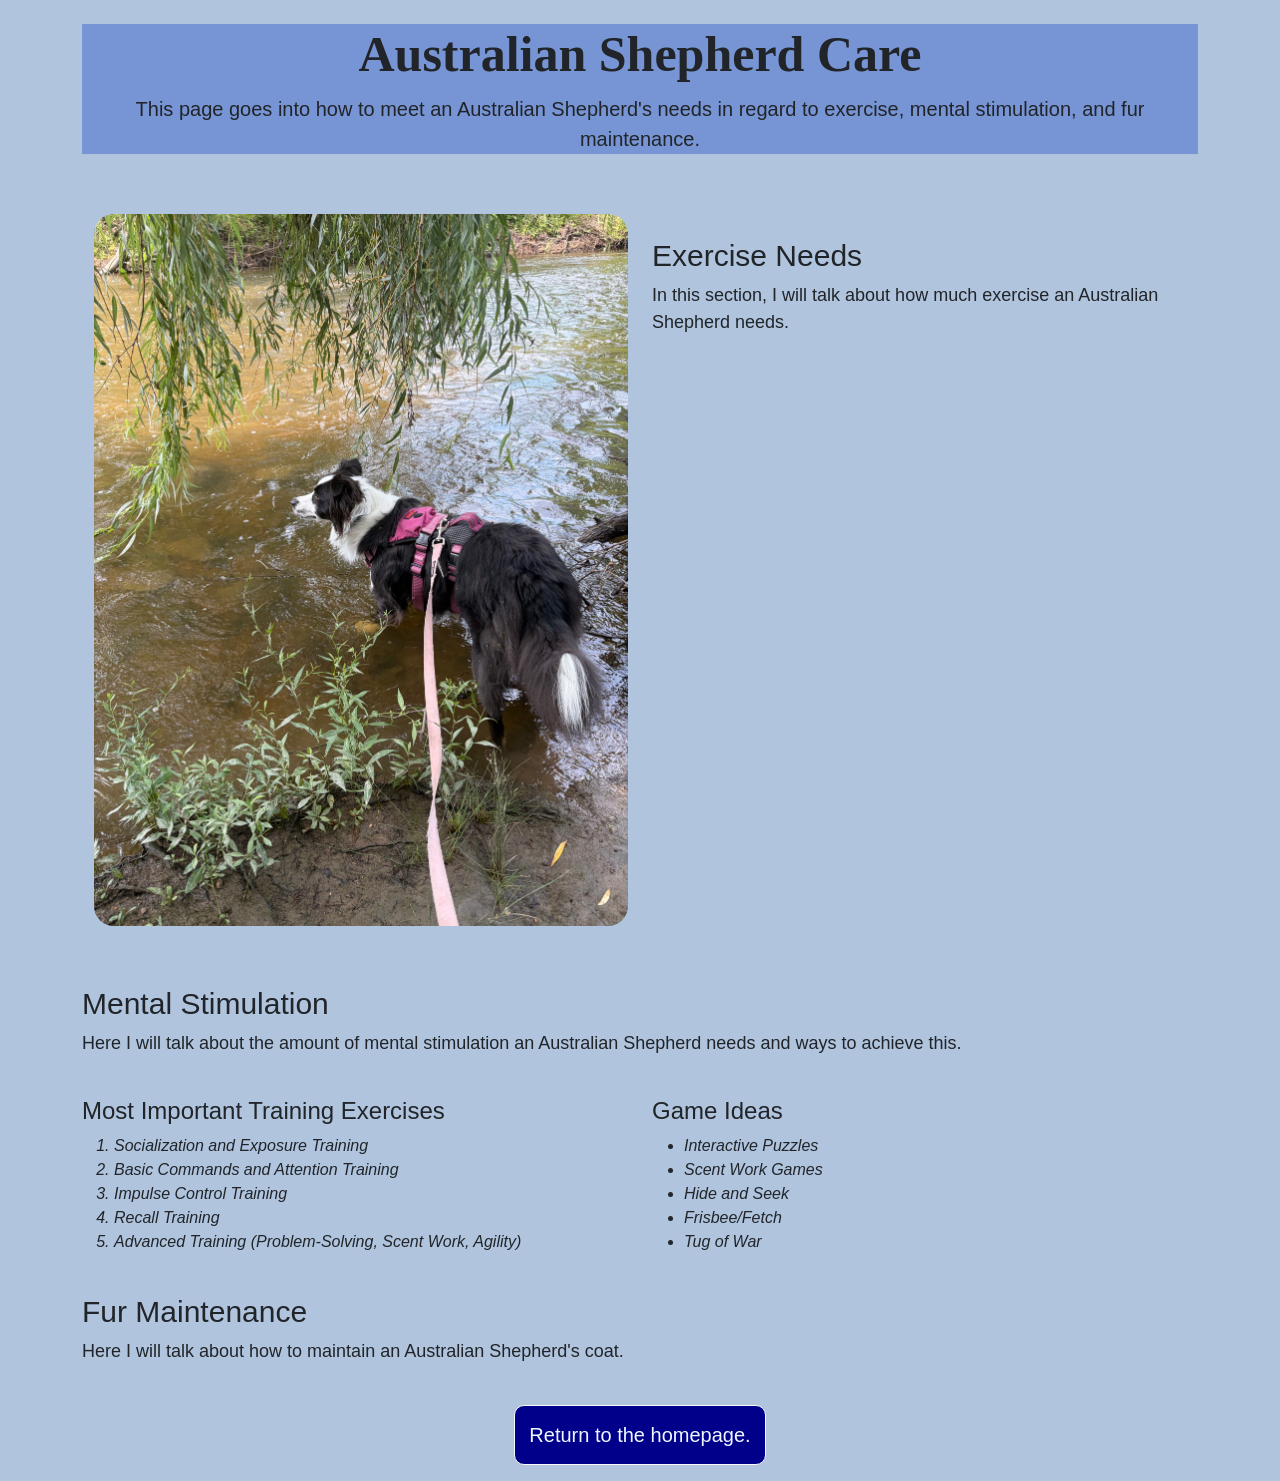
==== commit f012a1ba: "Refactored my custom CSS to comment out and delete code that is redundant or that conflicts with Boo" ====
--- a/page2.html
+++ b/page2.html
@@ -18,16 +18,16 @@
         <!--Used heading 1 tag to indicate the main topic of the page-->
         <h1>Australian Shepherd Care</h1>
         <!--Used a paragraph tag to add text explaining the content of the page-->
-        <p class="overview" class="lead">This page goes into how to meet an Australian Shepherd's needs in 
+        <p class="overview lead">This page goes into how to meet an Australian Shepherd's needs in 
         regard to exercise, mental stimulation, and fur maintenance.
         </p>
     </header>
     <main>
         <article>
             <!--Created a section id to wrap elements for flexbox styling-->
-            <section id="image2_wrapper">
+            <section id="image2_wrapper" class="row">
               <!--Created a div class to define the first column in the flexbox-->
-              <div class="page2_column1 col-md-8">
+              <div class="page2_column1 col-md-6">
                 <!--Included an image and alternative text to describe the image
                 for screen readers, the source for the image's location, and defined the width
                 to maintain a consistent image size relative to different screen sizes-->
@@ -37,7 +37,7 @@
                 />
               </div>
               <!--Created a div class to define the second column in the flexbox-->
-              <div class="page2_column2 col-md-4">
+              <div class="page2_column2 col-md-6 mt-4">
                 <!--Used the heading 2 tag to create the heading for a section of content-->
                 <h2>Exercise Needs</h2>
                 <!--Used the paragraph tag to create placeholder text for future content-->
@@ -56,9 +56,9 @@
                     Shepherd needs and ways to achieve this.
                 </p>
                 <!--Created a section id to wrap elements for flexbox styling-->
-                <section id="training_games_row" class="row justify-content center">
+                <section id="training_games_row" class="row">
                 <!--Created a div class to define the first column in the flexbox-->
-                  <div class="col-md-6 mb-4 mt-4">
+                  <div class="col-md-6 mt-4">
                     <!--Used heading 3 tag to put less emphasis on this section-->
                     <h3>Most Important Training Exercises</h3>
                     <!--Created an ordered list to rank most important training exercises-->
--- a/css/style.css
+++ b/css/style.css
@@ -2,14 +2,12 @@
 space on the left of both pages by targeting the body element*/
 body {
     background-color: lightsteelblue;
-    margin-left:30px;
 }
 /*Targeted the headers of both pages to change their background color 
 and centered the text on the page and added a opacity percentage to improve
 text readability*/
 header {
     background-color:rgb(96, 128, 209, 0.70);
-    text-align: center;
 }
 /*Targeted h1 tags to set the font size, bold the text, change the font family
 and add space beneath*/
@@ -36,7 +34,6 @@
 }
 /*Targeted img elements to set the image size and round the edges*/
 img {
-    width:60%;
     height: auto;
     border-radius:20px;
     display: block;
@@ -89,11 +86,11 @@
     border-style: inset;
     border-color: cornflowerblue;
     margin-top:10px;
-    width:100%;
 }
 /*Targeted the overview class to change font size*/
-.overview {
+.overview.lead{
     font-size: 20px;
+    font-weight:400;
 }
 /*Targeted page1_header ID to only change index.html by rounding its edges
 and adding space within the heading*/
@@ -119,66 +116,75 @@
 /*Targeted image1_wrapper ID to define the flex box row's size, layout and spacing
 on index.html */
 #image1_wrapper {
-    display:flex;
+    margin:60px 0;
+}
+  /*display:flex;
     flex-direction: row;
     justify-content:space-around;
-    gap:40px;
-    margin:60px 0;
-    width:auto;
-}
+    width:auto;*/
+
 /*Targeted index_column1 and index_column2 to define the spacing of the columns*/
+/*
 .index_column1, .index_column2 {
     display:flex;
     flex-direction:column;
 }
+    */
 /*Used flex-grow properties to adjust the amount of extra space the 
 columns take up in the flexbox*/
+/*
 .index_column1 {
     flex:1;
 }
 .index_column2 {
     flex:2;
 }
+    */
 /*Targeted image2_wrapper ID to define how the flex box's size and spacing on page2.html*/
 #image2_wrapper {
-    display:flex;
+    margin:60px 0;
+}
+ /* display:flex;
     flex-direction:row;
     justify-content: space-around;
-    gap:40px;
-    margin:60px 0;
-    width:auto;
-}
+    width:auto; */
+
 /*Used flex grow properties to adjust the amount of extra space page2_column1
 takes up in the flexbox*/
+/*
 .page2_column1 {
     flex:1;
 }
 /*Targeted page2_column2 class to define the flex direction as a column
 adjust spacing the amount of extra space the column takes up in the flexbox*/
+/*
 .page2_column2 {
     display:flex;
     flex-direction:column;
     flex:2;
-}
+} 
+*/
 /*Targeted page2_image ID to adjust size*/
+/*
 #page2_image {
     width:100%;
-    height:auto;
 }
+    */
 /*Added a media query to adjust image1_wrapper and image2_wrapper flexboxes
 layouts on screens 600 pixels or smaller. This stacks elements instead of displaying
 them side by side and centers them on the page*/
 @media (max-width: 600px) {
-    #image1_wrapper, #image2_wrapper {
-        flex-direction: column;
+    #image1_wrapper, #image2_wrapper, #training_games_row {
         align-items: center;
     }
 }
 /*Added an additional media query to target the training_games_row flexbox
 specifically.This stacks the elements and reduces the gap on screens 600 pixels 
 or smaller*/
+/*
 @media (max-width: 600px) {
     #training_games_row {
         flex-direction: column;
     }
 }
+    */
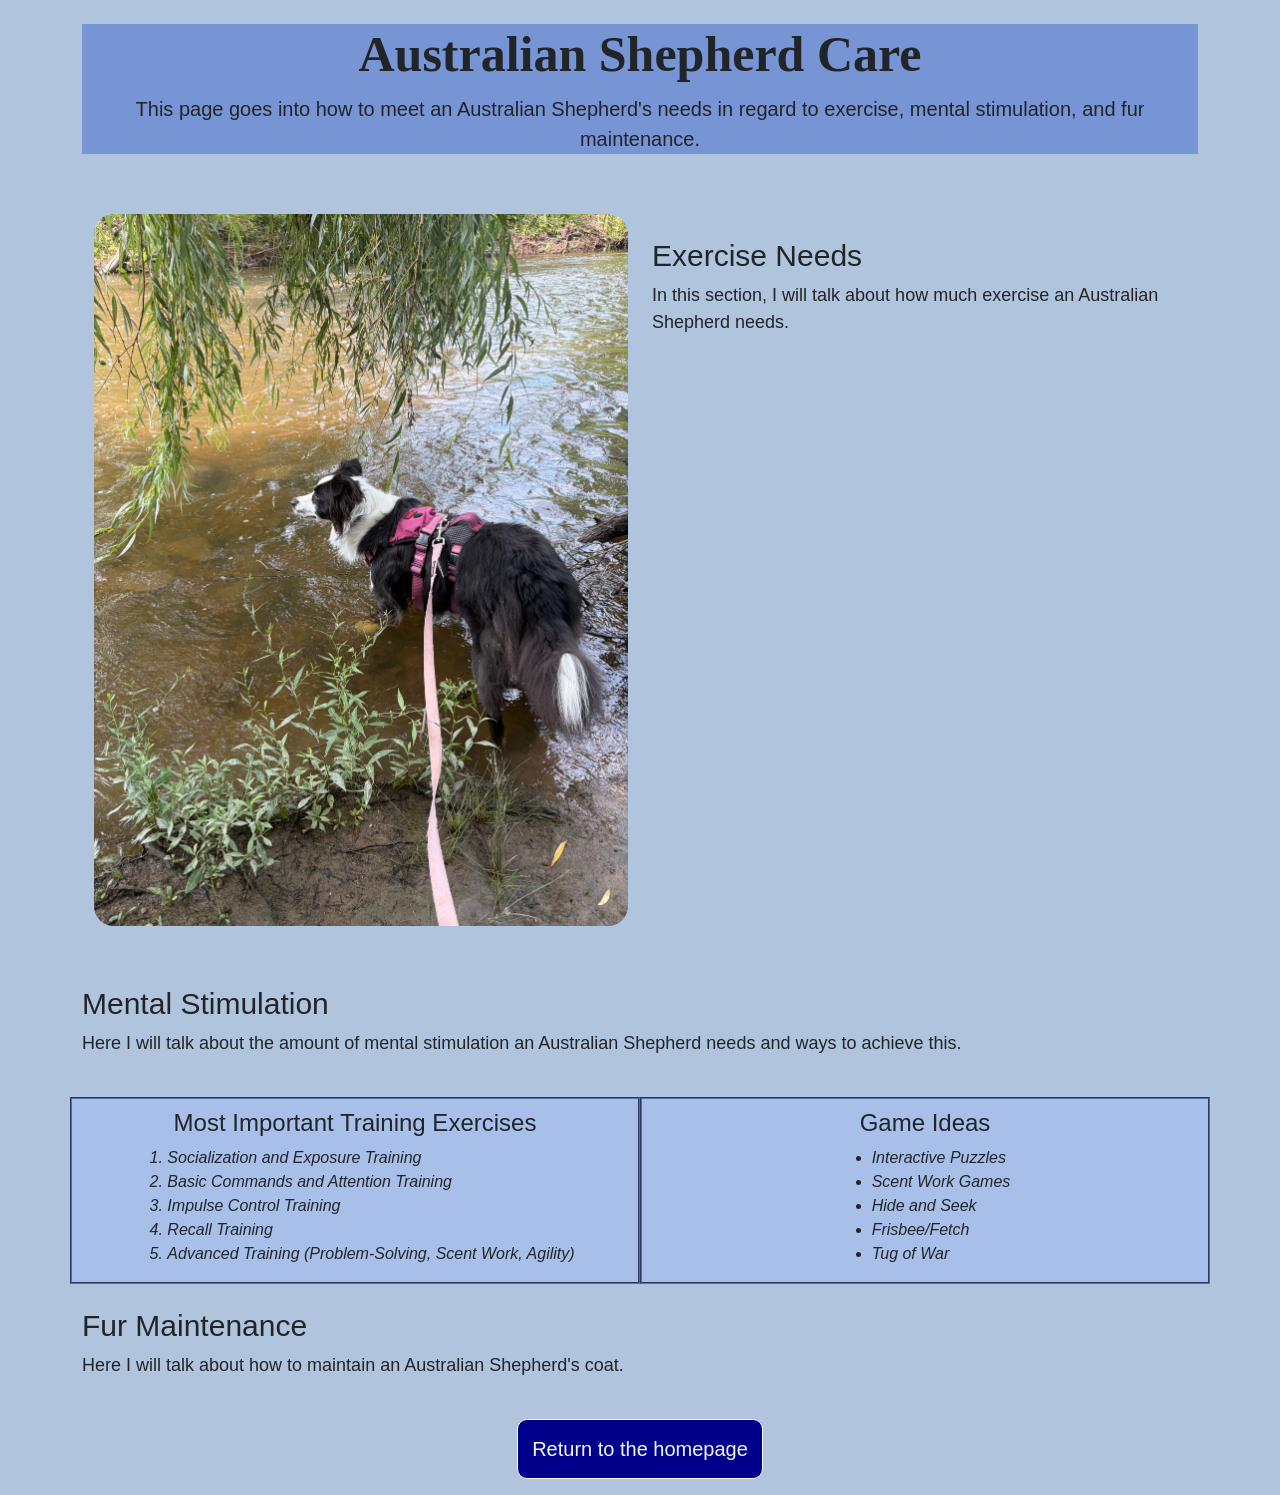
==== commit 740e54f4: "Added my own custom css styles to add a background color to the cards on index.html, add a styled bl" ====
--- a/page2.html
+++ b/page2.html
@@ -5,38 +5,43 @@
     <meta name="viewport" content="width=device-width, initial-scale=1.0">
     <!--Created a title for visitors to find the webpage-->
     <title>Australian Shepherd Care</title>
-
+    <!--Link to Bootstrap-->
     <link href="https://cdn.jsdelivr.net/npm/bootstrap@5.3.8/dist/css/bootstrap.min.css" 
     rel="stylesheet" integrity="sha384-sRIl4kxILFvY47J16cr9ZwB07vP4J8+LH7qKQnuqkuIAvNWLzeN8tE5YBujZqJLB" 
     crossorigin="anonymous">
-    
+    <!--Link to stylesheet-->
     <link rel="stylesheet" href="./css/style.css"/>
 </head>
+<!--Created a container to wrap the page's content for a responsive layout-->
 <body class="container">
-    <!--Created a unique page2_header ID to only select this page's header-->
+    <!--Created a unique page2_header ID to only select this page's header
+    and added a Bootstrap class to center the text and add a top margin-->
     <header id="page2_header" class="text-center mt-4">
         <!--Used heading 1 tag to indicate the main topic of the page-->
         <h1>Australian Shepherd Care</h1>
-        <!--Used a paragraph tag to add text explaining the content of the page-->
+        <!--Used a paragraph tag to add text explaining the content of the page
+        and added Bootstrap lead to make the text slightly bigger-->
         <p class="overview lead">This page goes into how to meet an Australian Shepherd's needs in 
         regard to exercise, mental stimulation, and fur maintenance.
         </p>
     </header>
     <main>
         <article>
-            <!--Created a section id to wrap elements for flexbox styling-->
+            <!--Created a section id to wrap elements for grid styling-->
             <section id="image2_wrapper" class="row">
-              <!--Created a div class to define the first column in the flexbox-->
+              <!--Created a div class to define the first column in the grid,
+              specifying that this column should take up half of the grid space-->
               <div class="page2_column1 col-md-6">
                 <!--Included an image and alternative text to describe the image
-                for screen readers, the source for the image's location, and defined the width
-                to maintain a consistent image size relative to different screen sizes-->
+                for screen readers, the source for the image's location, and added img-fluid
+                to make the image responsive-->
                 <img id="page2_image" class="img-fluid" 
                     alt="A picture of my black-and-white bicolor Australian Shepherd, Meadow, standing in a river."
                     src="images/Meadow2.jpeg"
                 />
               </div>
-              <!--Created a div class to define the second column in the flexbox-->
+              <!--Created a div class to define the second column in the grid, specifying
+              that the column should take up half of the grid space and adding a top margin-->
               <div class="page2_column2 col-md-6 mt-4">
                 <!--Used the heading 2 tag to create the heading for a section of content-->
                 <h2>Exercise Needs</h2>
@@ -55,12 +60,14 @@
                     Here I will talk about the amount of mental stimulation an Australian
                     Shepherd needs and ways to achieve this.
                 </p>
-                <!--Created a section id to wrap elements for flexbox styling-->
+                <!--Created a section id to wrap elements for a grid layout-->
                 <section id="training_games_row" class="row">
-                <!--Created a div class to define the first column in the flexbox-->
+                <!--Created a div class to define the first column in the grid, specifying
+                that the column should take up half of the grid space and adding a top margin-->
                   <div class="col-md-6 mt-4">
                     <!--Used heading 3 tag to put less emphasis on this section-->
-                    <h3>Most Important Training Exercises</h3>
+                    <!--Used a Bootstrap class to center the heading -->
+                    <h3 class="text-center">Most Important Training Exercises</h3>
                     <!--Created an ordered list to rank most important training exercises-->
                     <ol>
                         <li>Socialization and Exposure Training</li>
@@ -71,10 +78,12 @@
                     </ol>
                   </div>
                 
-                <!--Created a div class to define the second column in the flexbox-->
+                <!--Created a div class to define the second column in the grid, specifying that
+                the column should take up half of the grid space, and adding a top and bottom margin-->
                   <div class="col-md-6 mb-4 mt-4">
                     <!--Used heading 3 tag to put less emphasis on this section-->
-                    <h3>Game Ideas</h3>
+                    <!--Used a Bootstrap class to center the heading -->
+                    <h3 class="text-center">Game Ideas</h3>
                     <!--Created an unordered list to include list items where order doesn't matter-->
                     <ul>
                         <li>Interactive Puzzles</li>
@@ -101,9 +110,10 @@
             <!--Used an anchor tag to link to the other internal webpage and used
             a paragraph tag to wrap the link with text-->
             <!--Created a button p class to style the navigation link in the footer-->
+            <!--Used Bootstrap to create a large button with a white outline-->
             <p class="button">
                 <a href="index.html" class="btn btn-light btn-lg">
-                    Return to the homepage.
+                    Return to the homepage
                 </a>
             </p>
         </nav>
--- a/css/style.css
+++ b/css/style.css
@@ -1,11 +1,9 @@
-/*Changed the background color of both pages and changed the margin so add 
-space on the left of both pages by targeting the body element*/
+/*Changed the background color of both pages*/
 body {
     background-color: lightsteelblue;
 }
 /*Targeted the headers of both pages to change their background color 
-and centered the text on the page and added a opacity percentage to improve
-text readability*/
+and added a opacity percentage to improve text readability*/
 header {
     background-color:rgb(96, 128, 209, 0.70);
 }
@@ -32,7 +30,7 @@
     font-size: 18px;
     font-family: 'Segoe UI', Tahoma, Geneva, Verdana, sans-serif;
 }
-/*Targeted img elements to set the image size and round the edges*/
+/*Targeted img elements to set responsive image rules and round the borders*/
 img {
     height: auto;
     border-radius:20px;
@@ -80,14 +78,13 @@
     color:rgb(42, 48, 48);
 }
 /*Targeted the page1_image ID to only apply changes to the image on index.html.
-Included an inset border style, a border color, a space above, and changed the 
-size*/
+Included an inset border style, a border color, a space above*/
 #page1_image {
     border-style: inset;
     border-color: cornflowerblue;
     margin-top:10px;
 }
-/*Targeted the overview class to change font size*/
+/*Targeted the overview class to change font size and weight*/
 .overview.lead{
     font-size: 20px;
     font-weight:400;
@@ -98,93 +95,43 @@
     border-radius: 20px;
     padding-bottom:4px;
 }
-/*Targeted training_games_row ID to define how the flex box row acts on page2.html
-and added a gap between elements*/
-/*
-#training_games_row {
-    display:flex;
-    flex-direction: row;
-    gap:80px;
-}*/
-/*Targeted the column1 and column2 classes to define the layout and spacing
-of the flexbox columns on page2.html*/
-/*
-.column1, .column2 {
-    display:flex;
-    flex-direction:column;
-}/*
-/*Targeted image1_wrapper ID to define the flex box row's size, layout and spacing
-on index.html */
+/*Targeted image1_wrapper ID to adjust spacing on index.html*/
 #image1_wrapper {
     margin:60px 0;
 }
-  /*display:flex;
-    flex-direction: row;
-    justify-content:space-around;
-    width:auto;*/
-
-/*Targeted index_column1 and index_column2 to define the spacing of the columns*/
-/*
-.index_column1, .index_column2 {
-    display:flex;
-    flex-direction:column;
-}
-    */
-/*Used flex-grow properties to adjust the amount of extra space the 
-columns take up in the flexbox*/
-/*
-.index_column1 {
-    flex:1;
-}
-.index_column2 {
-    flex:2;
-}
-    */
-/*Targeted image2_wrapper ID to define how the flex box's size and spacing on page2.html*/
+/*Targeted image2_wrapper ID to adjust spacing on page2.html*/
 #image2_wrapper {
     margin:60px 0;
 }
- /* display:flex;
-    flex-direction:row;
-    justify-content: space-around;
-    width:auto; */
-
-/*Used flex grow properties to adjust the amount of extra space page2_column1
-takes up in the flexbox*/
-/*
-.page2_column1 {
-    flex:1;
+/*Targeted the Bootstrap card class to change the background color*/
+.card {
+    background-color: rgb(96, 128, 209, 0.50);
 }
-/*Targeted page2_column2 class to define the flex direction as a column
-adjust spacing the amount of extra space the column takes up in the flexbox*/
-/*
-.page2_column2 {
-    display:flex;
-    flex-direction:column;
-    flex:2;
-} 
-*/
-/*Targeted page2_image ID to adjust size*/
-/*
-#page2_image {
-    width:100%;
+/*Targeted the columns in training_games_row to add a styled blue border, specify
+that the contents should take up all available space in their respective columns, 
+add a background color, and add padding within the top of the columns*/
+#training_games_row .col-md-6 {
+    border: 2px rgb(80, 112, 173);
+    border-style: groove;
+    height:100%;
+    background-color:rgb(168, 191, 234);
+    padding-top: 10px;
 }
-    */
-/*Added a media query to adjust image1_wrapper and image2_wrapper flexboxes
-layouts on screens 600 pixels or smaller. This stacks elements instead of displaying
-them side by side and centers them on the page*/
+/*Targeted the ordered lists and unordered lists in training_games_row grid to
+center the lists within their columns*/
+#training_games_row ol, 
+#training_games_row ul {
+    width:fit-content;
+    margin-left:auto;
+    margin-right:auto;
+}
+/*Added a media query to adjust image1_wrapper, image2_wrapper, and training_games_row
+to align contents in the center of the screen and added a top and bottom margin
+of 20px for screens smaller than 600 pixels to add space between elements*/
 @media (max-width: 600px) {
     #image1_wrapper, #image2_wrapper, #training_games_row {
         align-items: center;
+        margin:20px 0;
     }
 }
-/*Added an additional media query to target the training_games_row flexbox
-specifically.This stacks the elements and reduces the gap on screens 600 pixels 
-or smaller*/
-/*
-@media (max-width: 600px) {
-    #training_games_row {
-        flex-direction: column;
-    }
-}
-    */
+
